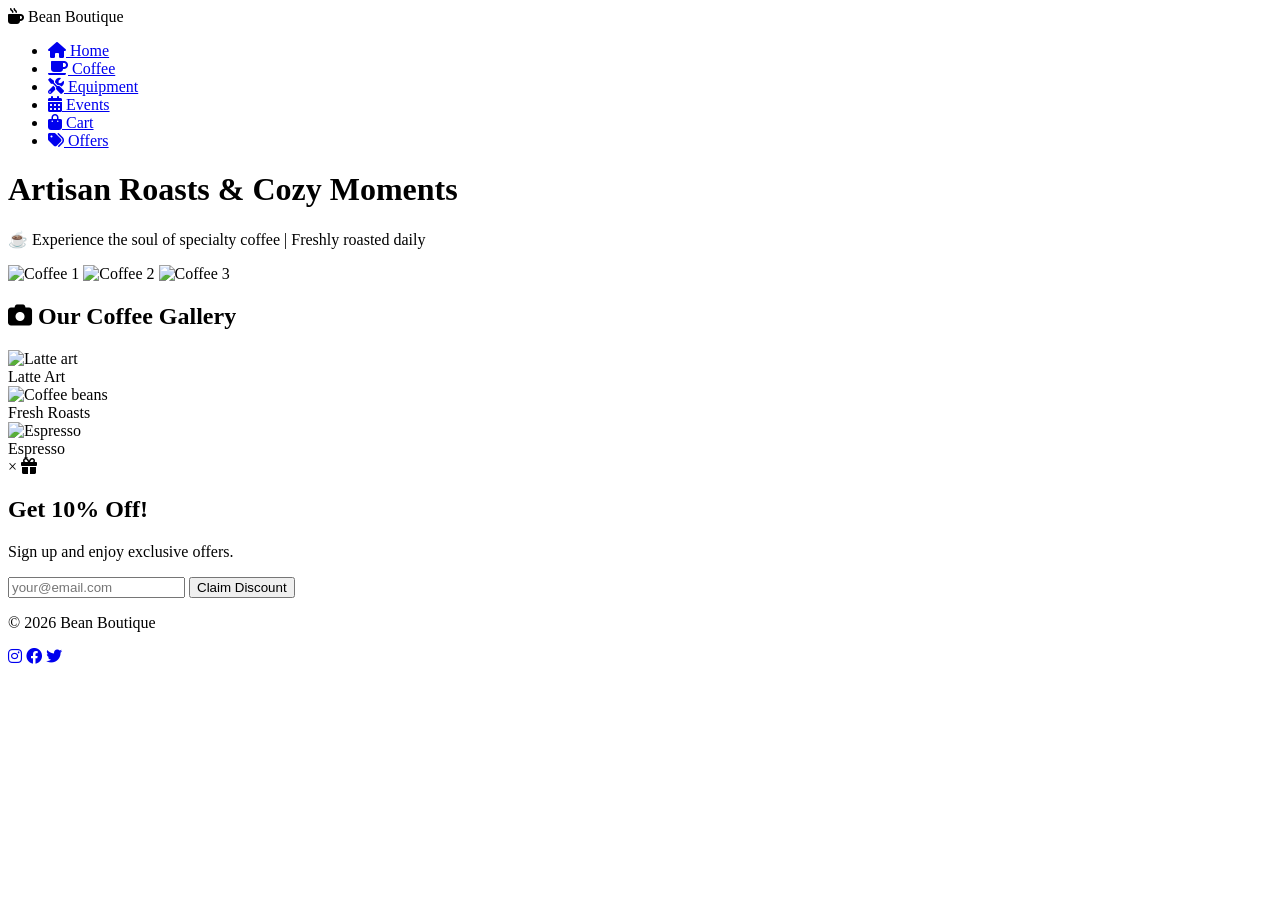
==== index.html @ 531c9731 "Add files via upload" ====
<!DOCTYPE html>
<html lang="en">
<head>
    <meta charset="UTF-8">
    <meta name="viewport" content="width=device-width, initial-scale=1.0">
    <title>Bean Boutique | Artisan Coffee & Equipment</title>
    <link rel="stylesheet" href="css/styles.css">

    <!-- Google Fonts -->
    <link href="https://fonts.googleapis.com/css2?family=Inter:wght@300;400;600;700&family=Playfair+Display:wght@400;700&display=swap" rel="stylesheet">

    <!-- Font Awesome -->
    <link rel="stylesheet" href="https://cdnjs.cloudflare.com/ajax/libs/font-awesome/6.0.0-beta3/css/all.min.css">
</head>
<body>

<nav>
    <div class="logo"><i class="fas fa-mug-hot"></i> Bean Boutique</div>
    <ul>
        <li><a href="index.html"><i class="fas fa-home"></i> Home</a></li>
        <li><a href="coffee.html"><i class="fas fa-coffee"></i> Coffee</a></li>
        <li><a href="equipment.html"><i class="fas fa-tools"></i> Equipment</a></li>
        <li><a href="events.html"><i class="fas fa-calendar-alt"></i> Events</a></li>
        <li><a href="cart.html"><i class="fas fa-shopping-bag"></i> Cart</a></li>
        <li><a href="offers.html"><i class="fas fa-tags"></i> Offers</a></li>
    </ul>
</nav>

<header>
    <h1>Artisan Roasts & Cozy Moments</h1>
    <p>☕ Experience the soul of specialty coffee | Freshly roasted daily</p>
</header>

<div class="slideshow-container">
    <img class="slide active" src="https://images.pexels.com/photos/30173053/pexels-photo-30173053.jpeg" alt="Coffee 1">
    <img class="slide" src="https://images.pexels.com/photos/30691575/pexels-photo-30691575.jpeg" alt="Coffee 2">
    <img class="slide" src="https://images.pexels.com/photos/28369597/pexels-photo-28369597.jpeg" alt="Coffee 3">
    <div class="slideshow-dots">
        <span class="dot active"></span>
        <span class="dot"></span>
        <span class="dot"></span>
    </div>
</div>

<section class="gallery-section">
    <h2><i class="fas fa-camera"></i> Our Coffee Gallery</h2>
    <div class="gallery-grid">

        <div class="gallery-item">
            <img src="https://images.pexels.com/photos/414630/pexels-photo-414630.jpeg?auto=compress&cs=tinysrgb&w=600" alt="Latte art">
            <div class="gallery-overlay"><span>Latte Art</span></div>
        </div>

        <div class="gallery-item">
            <img src="https://images.pexels.com/photos/22718754/pexels-photo-22718754.jpeg" alt="Coffee beans">
            <div class="gallery-overlay"><span>Fresh Roasts</span></div>
        </div>

        <div class="gallery-item">
            <img src="https://images.pexels.com/photos/4862099/pexels-photo-4862099.jpeg" alt="Espresso">
            <div class="gallery-overlay"><span>Espresso</span></div>
        </div>

    </div>
</section>

<div id="popup" class="modal">
    <div class="modal-content">
        <span class="close">&times;</span>
        <i class="fas fa-gift"></i>
        <h2>Get 10% Off!</h2>
        <p>Sign up and enjoy exclusive offers.</p>
        <input type="email" id="emailInput" placeholder="your@email.com">
        <button id="claimBtn">Claim Discount</button>
        <div id="notificationMsg" style="display: none;"></div>
    </div>
</div>

<footer>
    <p>© 2026 Bean Boutique</p>
    <div class="social-icons">
        <a href="#"><i class="fab fa-instagram"></i></a>
        <a href="#"><i class="fab fa-facebook"></i></a>
        <a href="#"><i class="fab fa-twitter"></i></a>
    </div>
</footer>

<script>
let slideIndex = 0;
let slides = document.getElementsByClassName("slide");
let dots = document.getElementsByClassName("dot");

function showSlides() {
    for (let i = 0; i < slides.length; i++) {
        slides[i].classList.remove("active");
    }
    
    for (let i = 0; i < dots.length; i++) {
        dots[i].classList.remove("active");
    }
    
    slideIndex++;
    if (slideIndex > slides.length) { slideIndex = 1; }
    
    slides[slideIndex - 1].classList.add("active");
    dots[slideIndex - 1].classList.add("active");
    
    setTimeout(showSlides, 3000);
}

showSlides();

let modal = document.getElementById("popup");
let closeBtn = document.getElementsByClassName("close")[0];
let claimBtn = document.getElementById("claimBtn");
let emailInput = document.getElementById("emailInput");
let notificationMsg = document.getElementById("notificationMsg");

window.onload = function() {
    modal.style.display = "flex";
}

closeBtn.onclick = function() {
    modal.style.display = "none";
}

window.onclick = function(event) {
    if (event.target == modal) {
        modal.style.display = "none";
    }
}

claimBtn.onclick = function() {
    let email = emailInput.value.trim();
    
    if (email === "") {
        showNotification("❌ Please enter your email address!", "#ff6b6b");
        return;
    }
    
    if (!email.includes("@") || !email.includes(".")) {
        showNotification("❌ Please enter a valid email address!", "#ff6b6b");
        return;
    }
    
    showNotification("✅ Discount code: BEAN10 sent to " + email + "! 🎉", "#4caf50");
    
    emailInput.value = "";
    
    setTimeout(function() {
        modal.style.display = "none";
    }, 3000);
}

function showNotification(message, bgColor) {
    notificationMsg.innerHTML = message;
    notificationMsg.style.display = "block";
    notificationMsg.style.padding = "12px";
    notificationMsg.style.marginTop = "15px";
    notificationMsg.style.borderRadius = "60px";
    notificationMsg.style.backgroundColor = bgColor;
    notificationMsg.style.color = "white";
    notificationMsg.style.fontSize = "0.85rem";
    notificationMsg.style.fontWeight = "500";
    
    setTimeout(function() {
        notificationMsg.style.display = "none";
    }, 3000);
}

emailInput.addEventListener("keypress", function(event) {
    if (event.key === "Enter") {
        claimBtn.click();
    }
});

</script>

</body>
</html>
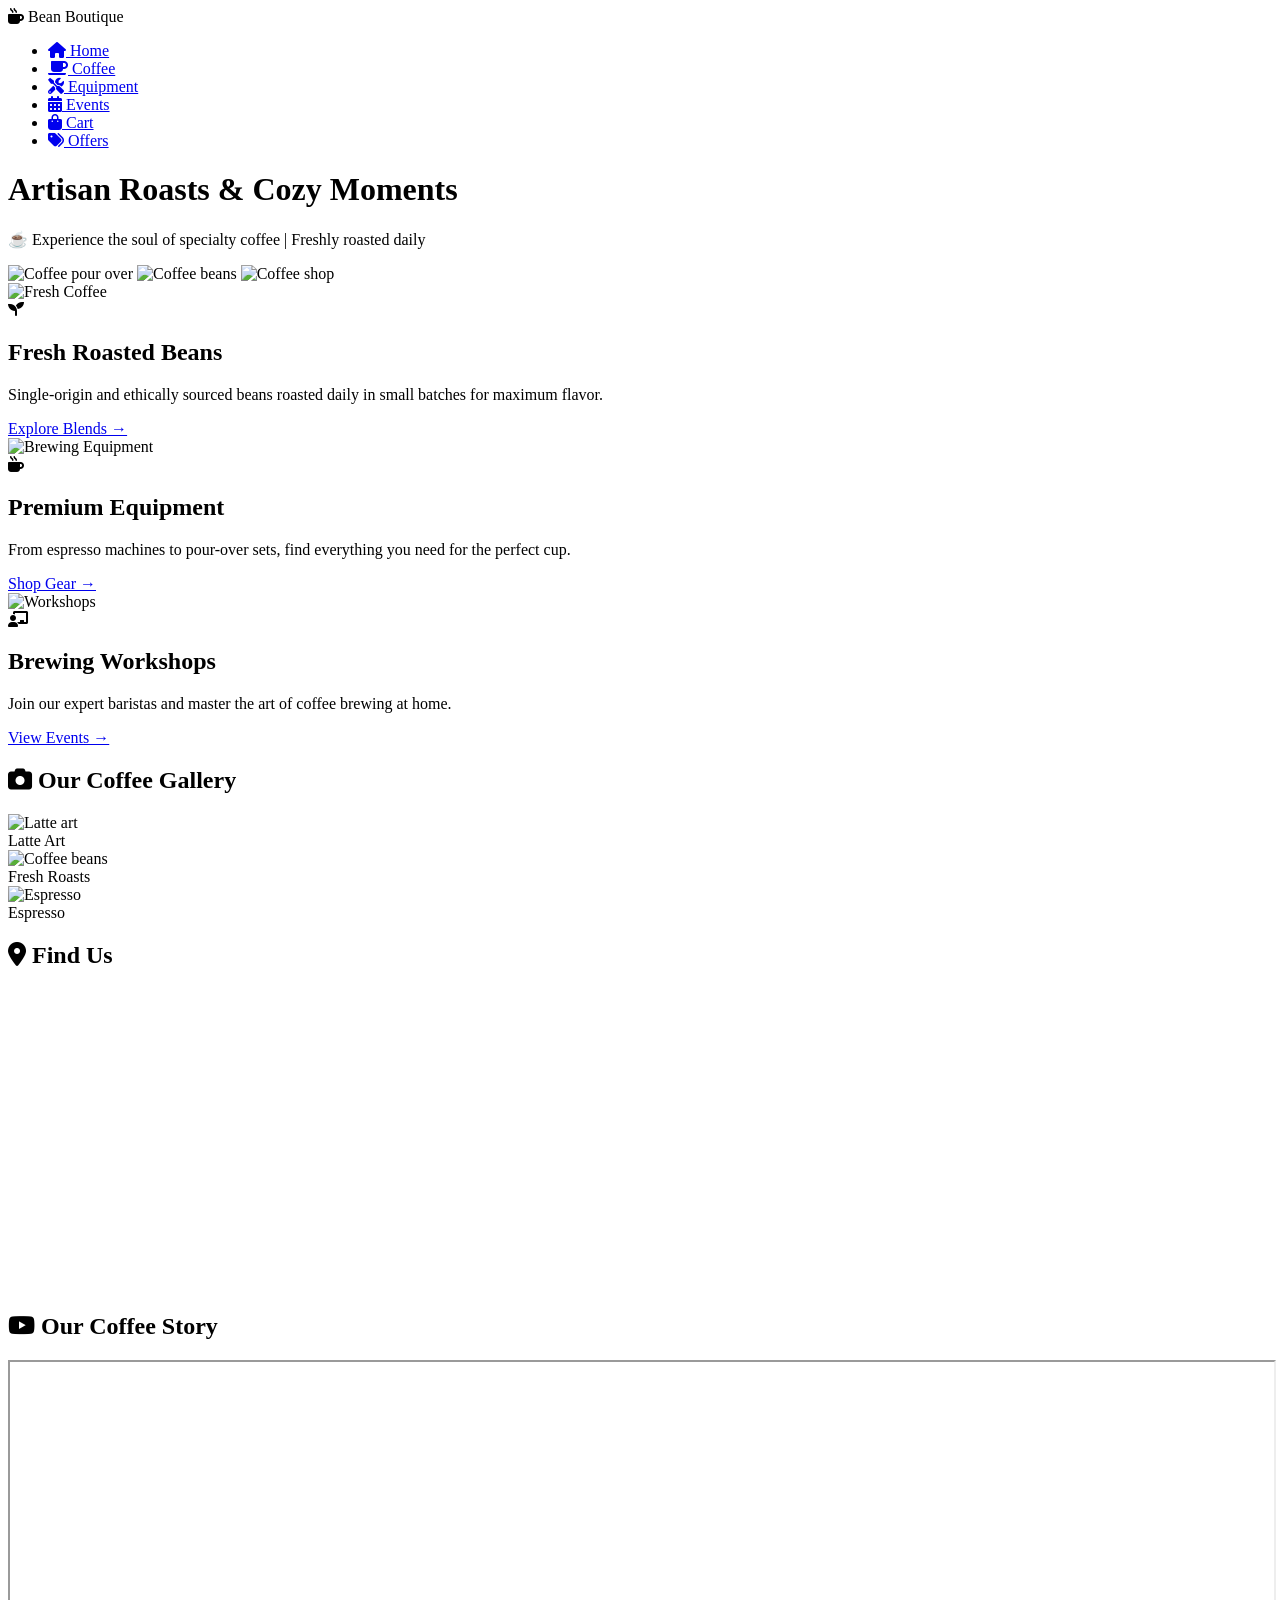
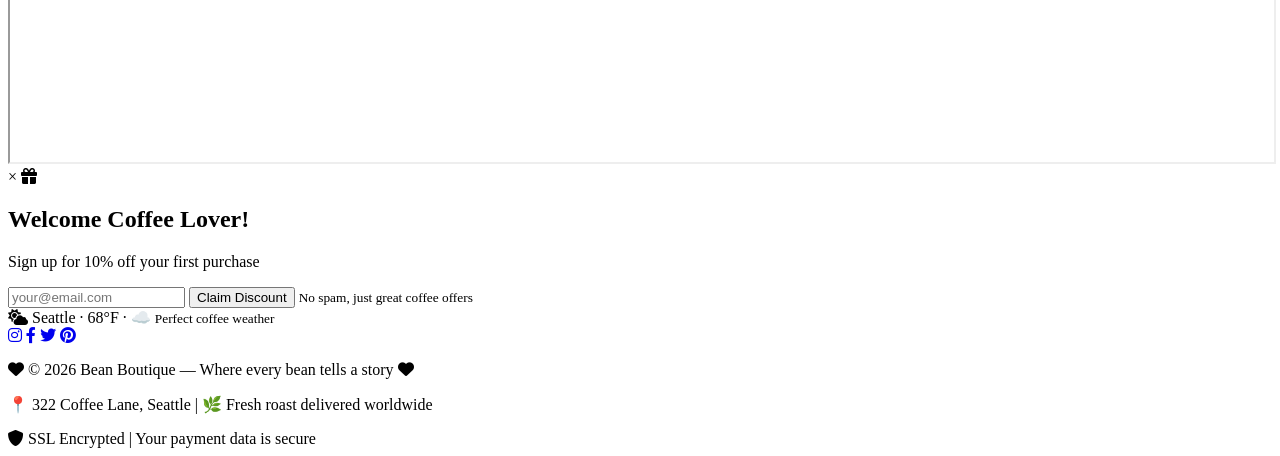
==== commit 75193dc4: "Add files via upload" ====
--- a/index.html
+++ b/index.html
@@ -6,10 +6,8 @@
     <title>Bean Boutique | Artisan Coffee & Equipment</title>
     <link rel="stylesheet" href="css/styles.css">
 
-    <!-- Google Fonts -->
     <link href="https://fonts.googleapis.com/css2?family=Inter:wght@300;400;600;700&family=Playfair+Display:wght@400;700&display=swap" rel="stylesheet">
 
-    <!-- Font Awesome -->
     <link rel="stylesheet" href="https://cdnjs.cloudflare.com/ajax/libs/font-awesome/6.0.0-beta3/css/all.min.css">
 </head>
 <body>
@@ -32,9 +30,9 @@
 </header>
 
 <div class="slideshow-container">
-    <img class="slide active" src="https://images.pexels.com/photos/30173053/pexels-photo-30173053.jpeg" alt="Coffee 1">
-    <img class="slide" src="https://images.pexels.com/photos/30691575/pexels-photo-30691575.jpeg" alt="Coffee 2">
-    <img class="slide" src="https://images.pexels.com/photos/28369597/pexels-photo-28369597.jpeg" alt="Coffee 3">
+    <img class="slide active" src="https://images.pexels.com/photos/30173053/pexels-photo-30173053.jpeg" alt="Coffee pour over">
+    <img class="slide" src="https://images.pexels.com/photos/30691575/pexels-photo-30691575.jpeg" alt="Coffee beans">
+    <img class="slide" src="https://images.pexels.com/photos/28369597/pexels-photo-28369597.jpeg" alt="Coffee shop">
     <div class="slideshow-dots">
         <span class="dot active"></span>
         <span class="dot"></span>
@@ -42,25 +40,79 @@
     </div>
 </div>
 
+<section class="features">
+    <div class="box">
+        <div class="box-image">
+            <img src="https://images.pexels.com/photos/414630/pexels-photo-414630.jpeg?auto=compress&cs=tinysrgb&w=600" alt="Fresh Coffee">
+        </div>
+        <i class="fas fa-seedling"></i>
+        <h2>Fresh Roasted Beans</h2>
+        <p>Single-origin and ethically sourced beans roasted daily in small batches for maximum flavor.</p>
+        <a href="coffee.html" class="btn-learn">Explore Blends →</a>
+    </div>
+    <div class="box">
+        <div class="box-image">
+            <img src="https://images.pexels.com/photos/302899/pexels-photo-302899.jpeg?auto=compress&cs=tinysrgb&w=600" alt="Brewing Equipment">
+        </div>
+        <i class="fas fa-mug-hot"></i>
+        <h2>Premium Equipment</h2>
+        <p>From espresso machines to pour-over sets, find everything you need for the perfect cup.</p>
+        <a href="equipment.html" class="btn-learn">Shop Gear →</a>
+    </div>
+    <div class="box">
+        <div class="box-image">
+            <img src="https://images.pexels.com/photos/3357705/pexels-photo-3357705.jpeg?auto=compress&cs=tinysrgb&w=600" alt="Workshops">
+        </div>
+        <i class="fas fa-chalkboard-user"></i>
+        <h2>Brewing Workshops</h2>
+        <p>Join our expert baristas and master the art of coffee brewing at home.</p>
+        <a href="events.html" class="btn-learn">View Events →</a>
+    </div>
+</section>
+
 <section class="gallery-section">
     <h2><i class="fas fa-camera"></i> Our Coffee Gallery</h2>
     <div class="gallery-grid">
-
         <div class="gallery-item">
             <img src="https://images.pexels.com/photos/414630/pexels-photo-414630.jpeg?auto=compress&cs=tinysrgb&w=600" alt="Latte art">
             <div class="gallery-overlay"><span>Latte Art</span></div>
         </div>
-
         <div class="gallery-item">
             <img src="https://images.pexels.com/photos/22718754/pexels-photo-22718754.jpeg" alt="Coffee beans">
             <div class="gallery-overlay"><span>Fresh Roasts</span></div>
         </div>
-
         <div class="gallery-item">
             <img src="https://images.pexels.com/photos/4862099/pexels-photo-4862099.jpeg" alt="Espresso">
             <div class="gallery-overlay"><span>Espresso</span></div>
         </div>
-
+    </div>
+</section>
+
+<section class="map-section">
+    <h2><i class="fas fa-map-marker-alt"></i> Find Us</h2>
+    <div class="map-container">
+        <iframe 
+    src="https://www.google.com/maps/embed?pb=!1m18!1m12!1m3!1d2689.129233236005!2d-122.332848!3d47.608891!2m3!1f0!2f0!3f0!3m2!1i1024!2i768!4f13.1!3m3!1m2!1s0x54906ab2c2a6b8b1%3A0x8b7b8b8b8b8b8b8b!2sSeattle%2C%20WA!5e0!3m2!1sen!2sus!4v1700000000000!5m2!1sen!2sus" 
+    height="300" 
+    style="border:0; width: 100%;" 
+    allowfullscreen="" 
+    loading="lazy"
+    title="Bean Boutique Location Map">
+</iframe>
+    </div>
+</section>
+
+<section class="video-section">
+    <h2><i class="fab fa-youtube"></i> Our Coffee Story</h2>
+    <div class="video-container">
+       <iframe 
+    height="400" 
+    src="https://www.youtube.com/embed/0jIeCAOkgcQ" 
+    style="width: 100%;" 
+    title="Bean Marketing Video" 
+    allow="accelerometer; autoplay; clipboard-write; encrypted-media; gyroscope; picture-in-picture" 
+    allowfullscreen>
+</iframe>
     </div>
 </section>
 
@@ -68,22 +120,35 @@
     <div class="modal-content">
         <span class="close">&times;</span>
         <i class="fas fa-gift"></i>
-        <h2>Get 10% Off!</h2>
-        <p>Sign up and enjoy exclusive offers.</p>
+        <h2>Welcome Coffee Lover!</h2>
+        <p>Sign up for 10% off your first purchase</p>
         <input type="email" id="emailInput" placeholder="your@email.com">
         <button id="claimBtn">Claim Discount</button>
-        <div id="notificationMsg" style="display: none;"></div>
+        <small>No spam, just great coffee offers</small>
     </div>
 </div>
 
 <footer>
-    <p>© 2026 Bean Boutique</p>
-    <div class="social-icons">
-        <a href="#"><i class="fab fa-instagram"></i></a>
-        <a href="#"><i class="fab fa-facebook"></i></a>
-        <a href="#"><i class="fab fa-twitter"></i></a>
-    </div>
+    <div class="footer-content">
+        <div class="weather-mini">
+            <i class="fas fa-cloud-sun"></i> 
+            <span>Seattle · 68°F · ☁️</span>
+            <small>Perfect coffee weather</small>
+        </div>
+        <div class="social-icons">
+            <a href="#"><i class="fab fa-instagram"></i></a>
+            <a href="#"><i class="fab fa-facebook-f"></i></a>
+            <a href="#"><i class="fab fa-twitter"></i></a>
+            <a href="#"><i class="fab fa-pinterest"></i></a>
+        </div>
+    </div>
+    <p><i class="fas fa-heart"></i> © 2026 Bean Boutique — Where every bean tells a story <i class="fas fa-heart"></i></p>
+    <p>📍 322 Coffee Lane, Seattle | 🌿 Fresh roast delivered worldwide</p>
+   <div class="security-badge">
+    <i class="fas fa-shield-alt"></i> SSL Encrypted | Your payment data is secure
+</div>
 </footer>
+
 
 <script>
 let slideIndex = 0;
@@ -105,19 +170,23 @@
     slides[slideIndex - 1].classList.add("active");
     dots[slideIndex - 1].classList.add("active");
     
-    setTimeout(showSlides, 3000);
+    setTimeout(showSlides, 4000);
 }
 
 showSlides();
 
+// ===== MODAL - FIRST TIME VISITORS ONLY =====
 let modal = document.getElementById("popup");
 let closeBtn = document.getElementsByClassName("close")[0];
 let claimBtn = document.getElementById("claimBtn");
 let emailInput = document.getElementById("emailInput");
 let notificationMsg = document.getElementById("notificationMsg");
 
+// Check if user has visited before using localStorage
 window.onload = function() {
-    modal.style.display = "flex";
+    if (!localStorage.getItem('beanBoutiqueVisited')) {
+        modal.style.display = "flex";
+    }
 }
 
 closeBtn.onclick = function() {
@@ -142,6 +211,9 @@
         showNotification("❌ Please enter a valid email address!", "#ff6b6b");
         return;
     }
+    
+    localStorage.setItem('beanBoutiqueVisited', 'true');
+    localStorage.setItem('beanBoutiqueEmail', email);
     
     showNotification("✅ Discount code: BEAN10 sent to " + email + "! 🎉", "#4caf50");
     
@@ -173,7 +245,6 @@
         claimBtn.click();
     }
 });
-
 </script>
 
 </body>
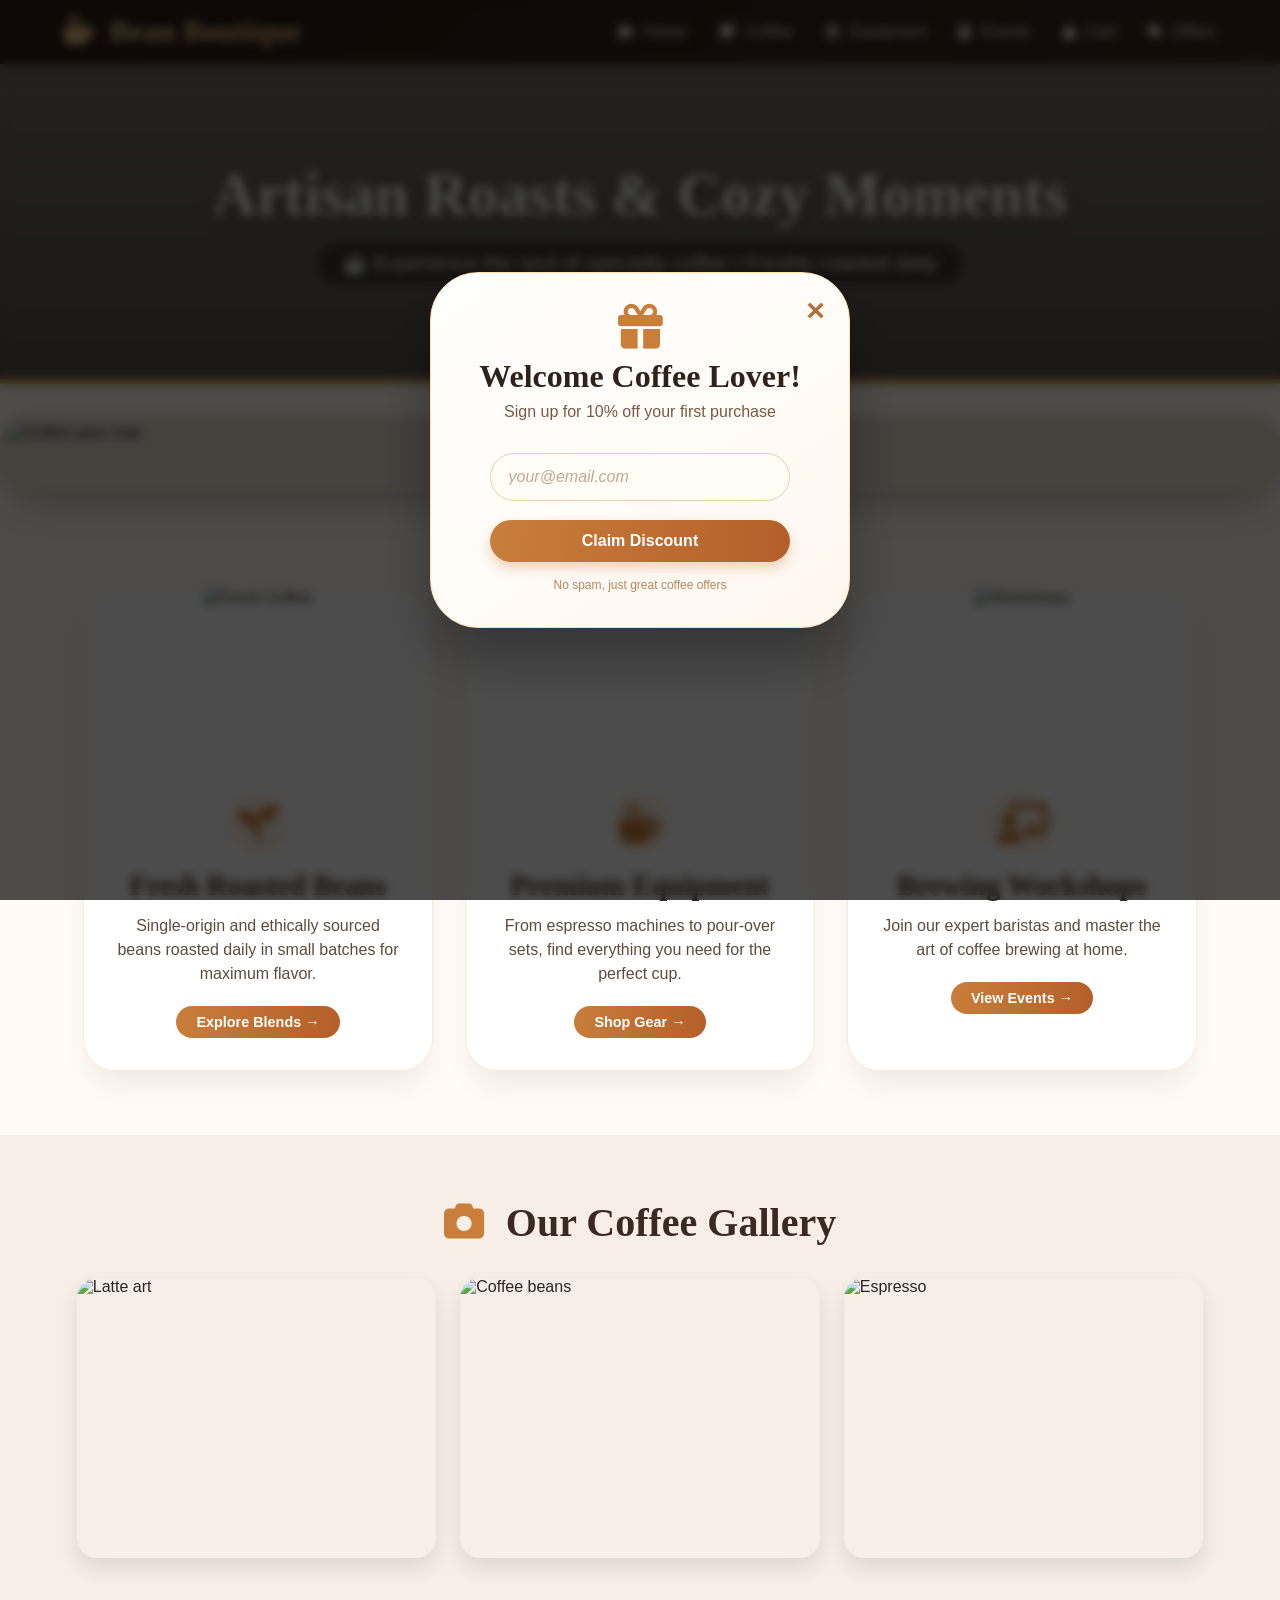
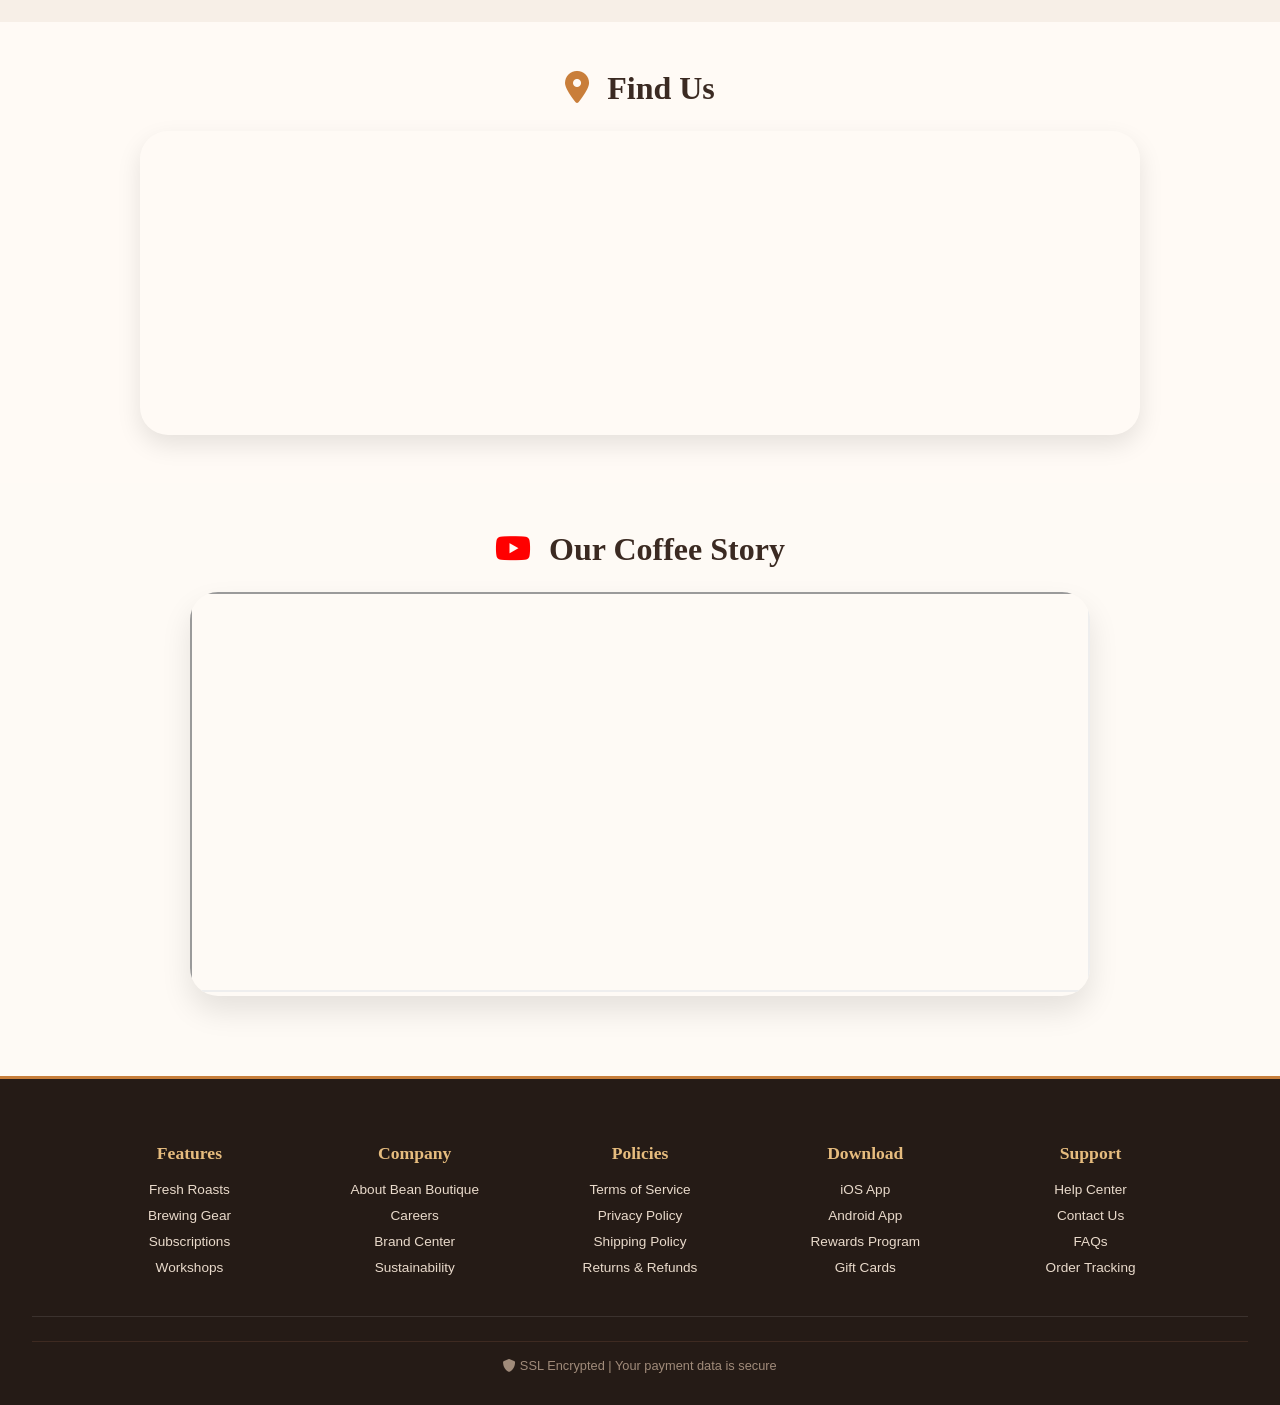
==== commit 52103dd2: "Add files via upload" ====
--- a/index.html
+++ b/index.html
@@ -11,7 +11,7 @@
     <link rel="stylesheet" href="https://cdnjs.cloudflare.com/ajax/libs/font-awesome/6.0.0-beta3/css/all.min.css">
 </head>
 <body>
-
+<!-- Navigation Bar -->
 <nav>
     <div class="logo"><i class="fas fa-mug-hot"></i> Bean Boutique</div>
     <ul>
@@ -23,12 +23,13 @@
         <li><a href="offers.html"><i class="fas fa-tags"></i> Offers</a></li>
     </ul>
 </nav>
-
+<!-- Hero Header -->
 <header>
     <h1>Artisan Roasts & Cozy Moments</h1>
     <p>☕ Experience the soul of specialty coffee | Freshly roasted daily</p>
 </header>
 
+<!-- Plugin 1: Image Slideshow Carousel -->
 <div class="slideshow-container">
     <img class="slide active" src="https://images.pexels.com/photos/30173053/pexels-photo-30173053.jpeg" alt="Coffee pour over">
     <img class="slide" src="https://images.pexels.com/photos/30691575/pexels-photo-30691575.jpeg" alt="Coffee beans">
@@ -40,6 +41,7 @@
     </div>
 </div>
 
+<!-- Features Section -->
 <section class="features">
     <div class="box">
         <div class="box-image">
@@ -70,6 +72,7 @@
     </div>
 </section>
 
+<!-- Gallery Section -->
 <section class="gallery-section">
     <h2><i class="fas fa-camera"></i> Our Coffee Gallery</h2>
     <div class="gallery-grid">
@@ -88,34 +91,37 @@
     </div>
 </section>
 
+<!-- Map Section -->
 <section class="map-section">
     <h2><i class="fas fa-map-marker-alt"></i> Find Us</h2>
     <div class="map-container">
         <iframe 
-    src="https://www.google.com/maps/embed?pb=!1m18!1m12!1m3!1d2689.129233236005!2d-122.332848!3d47.608891!2m3!1f0!2f0!3f0!3m2!1i1024!2i768!4f13.1!3m3!1m2!1s0x54906ab2c2a6b8b1%3A0x8b7b8b8b8b8b8b8b!2sSeattle%2C%20WA!5e0!3m2!1sen!2sus!4v1700000000000!5m2!1sen!2sus" 
-    height="300" 
-    style="border:0; width: 100%;" 
-    allowfullscreen="" 
-    loading="lazy"
-    title="Bean Boutique Location Map">
-</iframe>
-    </div>
-</section>
-
+            src="https://www.google.com/maps/embed?pb=!1m18!1m12!1m3!1d2689.129233236005!2d-122.332848!3d47.608891!2m3!1f0!2f0!3f0!3m2!1i1024!2i768!4f13.1!3m3!1m2!1s0x54906ab2c2a6b8b1%3A0x8b7b8b8b8b8b8b8b!2sSeattle%2C%20WA!5e0!3m2!1sen!2sus!4v1700000000000!5m2!1sen!2sus" 
+            height="300" 
+            allowfullscreen="" 
+            loading="lazy"
+            title="Bean Boutique Location Map"
+            class="map-iframe">
+        </iframe>
+    </div>
+</section>
+
+<!-- Video Section -->
 <section class="video-section">
     <h2><i class="fab fa-youtube"></i> Our Coffee Story</h2>
     <div class="video-container">
-       <iframe 
-    height="400" 
-    src="https://www.youtube.com/embed/0jIeCAOkgcQ" 
-    style="width: 100%;" 
-    title="Bean Marketing Video" 
-    allow="accelerometer; autoplay; clipboard-write; encrypted-media; gyroscope; picture-in-picture" 
-    allowfullscreen>
-</iframe>
-    </div>
-</section>
-
+        <iframe 
+            height="400" 
+            src="https://www.youtube.com/embed/0jIeCAOkgcQ" 
+            title="Bean Marketing Video" 
+            allow="accelerometer; autoplay; clipboard-write; encrypted-media; gyroscope; picture-in-picture" 
+            allowfullscreen
+            class="video-iframe">
+        </iframe>
+    </div>
+</section>
+
+<!-- Email Signup Popup Modal -->
 <div id="popup" class="modal">
     <div class="modal-content">
         <span class="close">&times;</span>
@@ -127,30 +133,65 @@
         <small>No spam, just great coffee offers</small>
     </div>
 </div>
-
+<!-- Notification Message (hidden by default) -->
+<div id="notificationMsg"></div>
+
+<!-- Footer -->
 <footer>
-    <div class="footer-content">
-        <div class="weather-mini">
-            <i class="fas fa-cloud-sun"></i> 
-            <span>Seattle · 68°F · ☁️</span>
-            <small>Perfect coffee weather</small>
-        </div>
-        <div class="social-icons">
-            <a href="#"><i class="fab fa-instagram"></i></a>
-            <a href="#"><i class="fab fa-facebook-f"></i></a>
-            <a href="#"><i class="fab fa-twitter"></i></a>
-            <a href="#"><i class="fab fa-pinterest"></i></a>
-        </div>
-    </div>
-    <p><i class="fas fa-heart"></i> © 2026 Bean Boutique — Where every bean tells a story <i class="fas fa-heart"></i></p>
-    <p>📍 322 Coffee Lane, Seattle | 🌿 Fresh roast delivered worldwide</p>
-   <div class="security-badge">
-    <i class="fas fa-shield-alt"></i> SSL Encrypted | Your payment data is secure
-</div>
+    <div class="footer-columns">
+        <div class="footer-col">
+            <h3>Features</h3>
+            <ul>
+                <li><a href="coffee.html">Fresh Roasts</a></li>
+                <li><a href="equipment.html">Brewing Gear</a></li>
+                <li><a href="offers.html">Subscriptions</a></li>
+                <li><a href="events.html">Workshops</a></li>
+            </ul>
+        </div>
+        <div class="footer-col">
+            <h3>Company</h3>
+            <ul>
+                <li><a href="#">About Bean Boutique</a></li>
+                <li><a href="#">Careers</a></li>
+                <li><a href="#">Brand Center</a></li>
+                <li><a href="#">Sustainability</a></li>
+            </ul>
+        </div>
+        <div class="footer-col">
+            <h3>Policies</h3>
+            <ul>
+                <li><a href="#">Terms of Service</a></li>
+                <li><a href="#">Privacy Policy</a></li>
+                <li><a href="#">Shipping Policy</a></li>
+                <li><a href="#">Returns & Refunds</a></li>
+            </ul>
+        </div>
+        <div class="footer-col">
+            <h3>Download</h3>
+            <ul>
+                <li><a href="#">iOS App</a></li>
+                <li><a href="#">Android App</a></li>
+                <li><a href="#">Rewards Program</a></li>
+                <li><a href="#">Gift Cards</a></li>
+            </ul>
+        </div>
+        <div class="footer-col">
+            <h3>Support</h3>
+            <ul>
+                <li><a href="#">Help Center</a></li>
+                <li><a href="#">Contact Us</a></li>
+                <li><a href="#">FAQs</a></li>
+                <li><a href="#">Order Tracking</a></li>
+            </ul>
+        </div>
+    </div>
+    <div class="security-badge">
+        <i class="fas fa-shield-alt"></i> SSL Encrypted | Your payment data is secure
+    </div>
 </footer>
 
-
 <script>
+    // Slideshow functionality - auto-rotating carousel
 let slideIndex = 0;
 let slides = document.getElementsByClassName("slide");
 let dots = document.getElementsByClassName("dot");
@@ -174,15 +215,13 @@
 }
 
 showSlides();
-
-// ===== MODAL - FIRST TIME VISITORS ONLY =====
+// Popup modal for email signup
 let modal = document.getElementById("popup");
 let closeBtn = document.getElementsByClassName("close")[0];
 let claimBtn = document.getElementById("claimBtn");
 let emailInput = document.getElementById("emailInput");
 let notificationMsg = document.getElementById("notificationMsg");
 
-// Check if user has visited before using localStorage
 window.onload = function() {
     if (!localStorage.getItem('beanBoutiqueVisited')) {
         modal.style.display = "flex";
@@ -199,6 +238,7 @@
     }
 }
 
+// Handle discount claim button
 claimBtn.onclick = function() {
     let email = emailInput.value.trim();
     
@@ -224,6 +264,7 @@
     }, 3000);
 }
 
+// Show temporary notification message
 function showNotification(message, bgColor) {
     notificationMsg.innerHTML = message;
     notificationMsg.style.display = "block";
@@ -240,6 +281,7 @@
     }, 3000);
 }
 
+// Enter key support for email input
 emailInput.addEventListener("keypress", function(event) {
     if (event.key === "Enter") {
         claimBtn.click();
--- a/css/styles.css
+++ b/css/styles.css
@@ -0,0 +1,1488 @@
+/* Reset & Base Styles */
+* {
+    margin: 0;
+    padding: 0;
+    box-sizing: border-box;
+}
+
+body {
+    font-family: 'Inter', sans-serif;
+    background-color: #fefaf5;
+    color: #2c2420;
+    scroll-behavior: smooth;
+}
+
+/* Navigation Bar */
+nav {
+    display: flex;
+    justify-content: space-between;
+    align-items: center;
+    background: linear-gradient(135deg, #2c1a12 0%, #3e2a21 100%);
+    padding: 0.9rem 5%;
+    box-shadow: 0 8px 20px rgba(0,0,0,0.1);
+    position: sticky;
+    top: 0;
+    z-index: 100;
+}
+
+.logo {
+    font-family: 'Playfair Display', serif;
+    font-size: 1.9rem;
+    font-weight: 800;
+    background: linear-gradient(135deg, #f9e0a8, #e6bc7e);
+    -webkit-background-clip: text;
+    background-clip: text;
+    color: transparent;
+}
+
+.logo i {
+    color: #e6bc7e;
+    margin-right: 8px;
+    background: none;
+    -webkit-background-clip: unset;
+    background-clip: unset;
+    color: #e6bc7e;
+}
+
+nav ul {
+    display: flex;
+    gap: 2rem;
+    list-style: none;
+}
+
+nav ul li a {
+    color: #f8f0e3;
+    text-decoration: none;
+    font-weight: 500;
+    font-size: 1rem;
+    transition: all 0.3s ease;
+    position: relative;
+    padding: 0.5rem 0;
+}
+
+nav ul li a i {
+    margin-right: 6px;
+    font-size: 0.9rem;
+}
+
+/* Animated underline on hover */
+nav ul li a::after {
+    content: '';
+    position: absolute;
+    bottom: 0;
+    left: 0;
+    width: 0;
+    height: 2px;
+    background: #e6bc7e;
+    transition: width 0.3s;
+}
+
+nav ul li a:hover::after {
+    width: 100%;
+}
+
+nav ul li a:hover {
+    color: #ffdd9e;
+    transform: translateY(-2px);
+}
+
+/* Header & Hero Sections */
+header {
+    background: linear-gradient(rgba(30, 18, 12, 0.6), rgba(20, 12, 8, 0.7)), url('https://images.pexels.com/photos/1695052/pexels-photo-1695052.jpeg?auto=compress&cs=tinysrgb&w=1600');
+    background-size: cover;
+    background-position: center 35%;
+    text-align: center;
+    padding: 6rem 2rem;
+    color: white;
+    border-bottom: 5px solid #d9a13b;
+}
+
+header h1 {
+    font-family: 'Playfair Display', serif;
+    font-size: 3.8rem;
+    font-weight: 800;
+    text-shadow: 0 4px 12px rgba(0,0,0,0.4);
+    margin-bottom: 0.8rem;
+    animation: fadeInUp 1s ease;
+}
+
+header p {
+    font-size: 1.3rem;
+    font-weight: 300;
+    background: rgba(0,0,0,0.4);
+    display: inline-block;
+    padding: 0.5rem 1.5rem;
+    border-radius: 60px;
+    backdrop-filter: blur(6px);
+}
+
+/* Fade in animation */
+@keyframes fadeInUp {
+    from {
+        opacity: 0;
+        transform: translateY(30px);
+    }
+    to {
+        opacity: 1;
+        transform: translateY(0);
+    }
+}
+
+/* Notification message - hidden by default, shown via JS */
+#notificationMsg {
+    display: none;
+}
+
+/* Slideshow Carousel */
+.slideshow-container {
+    width: 100%;
+    margin: 2rem auto;
+    border-radius: 28px;
+    overflow: hidden;
+    box-shadow: 0 20px 35px -12px rgba(0,0,0,0.25);
+    background: #e7d9cd;
+    padding: 8px;
+    position: relative;
+}
+
+.slide {
+    width: 100%;
+    height: auto;
+    display: none;
+}
+
+.slide.active {
+    display: block;
+    animation: fadeAnim 1.2s;
+}
+
+@keyframes fadeAnim {
+    0% { opacity: 0.4; }
+    100% { opacity: 1; }
+}
+
+.slideshow-dots {
+    text-align: center;
+    padding: 12px 0;
+    background: #e7d9cd;
+}
+
+.dot {
+    cursor: pointer;
+    height: 12px;
+    width: 12px;
+    margin: 0 5px;
+    background-color: #c4a27a;
+    border-radius: 50%;
+    display: inline-block;
+    transition: background-color 0.3s ease;
+}
+
+.dot:hover, .dot.active {
+    background-color: #c97e3a;
+    transform: scale(1.2);
+}
+
+/* Features Section (Homepage) */
+.features {
+    display: flex;
+    flex-wrap: wrap;
+    justify-content: center;
+    gap: 2rem;
+    padding: 4rem 6%;
+    background: #fffaf5;
+}
+
+.box {
+    background: white;
+    padding: 0 1.8rem 2rem 1.8rem;
+    width: 350px;
+    text-align: center;
+    border-radius: 32px;
+    box-shadow: 0 20px 30px -10px rgba(0, 0, 0, 0.08);
+    transition: all 0.35s cubic-bezier(0.2, 0.9, 0.4, 1.1);
+    border: 1px solid rgba(217, 161, 59, 0.2);
+    overflow: hidden;
+}
+
+.box:hover {
+    transform: translateY(-12px);
+    box-shadow: 0 28px 38px -14px rgba(90, 45, 20, 0.2);
+    border-color: #e6bc7e;
+}
+
+.box-image {
+    width: calc(100% + 3.6rem);
+    margin: 0 -1.8rem 1.5rem -1.8rem;
+    height: 200px;
+    overflow: hidden;
+}
+
+.box-image img {
+    width: 100%;
+    height: 100%;
+    object-fit: cover;
+    transition: transform 0.5s ease;
+}
+
+.box:hover .box-image img {
+    transform: scale(1.05);
+}
+
+.box i {
+    font-size: 2.5rem;
+    color: #c97e3a;
+    margin-bottom: 1rem;
+    background: #fff0e3;
+    padding: 0.6rem;
+    border-radius: 60px;
+    transition: 0.2s;
+    display: inline-block;
+    margin-top: -1.2rem;
+}
+
+.box:hover i {
+    background: #e6bc7e20;
+    color: #a5551e;
+    transform: scale(1.05);
+}
+
+.box h2 {
+    font-family: 'Playfair Display', serif;
+    font-size: 1.8rem;
+    margin-bottom: 0.8rem;
+    color: #3b2a22;
+}
+
+.box p {
+    color: #5e4b3c;
+    line-height: 1.5;
+    margin-bottom: 1.2rem;
+}
+
+.btn-learn {
+    display: inline-block;
+    padding: 8px 20px;
+    background: linear-gradient(95deg, #c97e3a, #b45f2a);
+    color: white;
+    text-decoration: none;
+    border-radius: 60px;
+    font-weight: 600;
+    font-size: 0.9rem;
+    transition: all 0.3s;
+}
+
+.btn-learn:hover {
+    transform: translateX(5px);
+    background: linear-gradient(95deg, #b45f2a, #9b4c1c);
+}
+
+/* Gallery Section */
+.gallery-section {
+    padding: 4rem 6%;
+    background: #f7efe7;
+}
+
+.gallery-section h2 {
+    font-family: 'Playfair Display', serif;
+    text-align: center;
+    font-size: 2.5rem;
+    color: #3b2a22;
+    margin-bottom: 2rem;
+}
+
+.gallery-section h2 i {
+    color: #c97e3a;
+    margin-right: 12px;
+}
+
+.gallery-grid {
+    display: grid;
+    grid-template-columns: repeat(auto-fit, minmax(300px, 1fr));
+    gap: 1.5rem;
+    max-width: 1400px;
+    margin: 0 auto;
+}
+
+.gallery-item {
+    position: relative;
+    border-radius: 20px;
+    overflow: hidden;
+    cursor: pointer;
+    box-shadow: 0 10px 20px rgba(0,0,0,0.1);
+    transition: transform 0.3s;
+}
+
+.gallery-item:hover {
+    transform: translateY(-8px);
+}
+
+.gallery-item img {
+    width: 100%;
+    height: 280px;
+    object-fit: cover;
+    display: block;
+    transition: transform 0.5s;
+}
+
+.gallery-item:hover img {
+    transform: scale(1.08);
+}
+
+.gallery-overlay {
+    position: absolute;
+    bottom: 0;
+    left: 0;
+    right: 0;
+    background: linear-gradient(to top, rgba(0,0,0,0.8), transparent);
+    color: white;
+    padding: 1rem;
+    transform: translateY(100%);
+    transition: transform 0.3s;
+}
+
+.gallery-item:hover .gallery-overlay {
+    transform: translateY(0);
+}
+
+.gallery-overlay span {
+    display: block;
+    font-weight: 600;
+    font-size: 1.1rem;
+}
+
+/* Modal Popup */
+.modal {
+    display: none;
+    position: fixed;
+    z-index: 1000;
+    left: 0;
+    top: 0;
+    width: 100%;
+    height: 100%;
+    background-color: rgba(0, 0, 0, 0.7);
+    backdrop-filter: blur(5px);
+    align-items: center;
+    justify-content: center;
+}
+
+.modal-content {
+    background: linear-gradient(145deg, #ffffff, #fff7ef);
+    margin: auto;
+    padding: 2rem 2rem 2.2rem;
+    width: 90%;
+    max-width: 420px;
+    border-radius: 48px;
+    text-align: center;
+    box-shadow: 0 35px 55px rgba(0, 0, 0, 0.3);
+    position: relative;
+    animation: modalPop 0.4s ease-out;
+    border: 1px solid #ffdeae;
+}
+
+@keyframes modalPop {
+    from {
+        transform: scale(0.9);
+        opacity: 0;
+    }
+    to {
+        transform: scale(1);
+        opacity: 1;
+    }
+}
+
+.close {
+    position: absolute;
+    right: 1.5rem;
+    top: 1.2rem;
+    font-size: 2rem;
+    font-weight: bold;
+    cursor: pointer;
+    color: #b46f3a;
+    transition: 0.2s;
+}
+
+.close:hover {
+    color: #d34200;
+    transform: rotate(90deg);
+}
+
+.modal-content i.fa-gift {
+    font-size: 2.8rem;
+    color: #c97e3a;
+    margin-bottom: 0.5rem;
+}
+
+.modal-content h2 {
+    font-family: 'Playfair Display', serif;
+    font-size: 2rem;
+    color: #2f221b;
+    margin-bottom: 0.5rem;
+}
+
+.modal-content p {
+    font-size: 1rem;
+    margin: 0.5rem 0 1.5rem;
+    color: #7a5a44;
+}
+
+.modal-content input {
+    width: 85%;
+    padding: 14px 18px;
+    margin: 0.5rem 0 1.2rem;
+    border: 1.5px solid #e9cfb0;
+    border-radius: 60px;
+    font-size: 1rem;
+    background: #fffbf5;
+    transition: 0.2s;
+    outline: none;
+    font-family: 'Inter', sans-serif;
+}
+
+.modal-content input:focus {
+    border-color: #c97e3a;
+    box-shadow: 0 0 0 3px rgba(201, 126, 58, 0.2);
+}
+
+.modal-content button {
+    background: linear-gradient(95deg, #c97e3a, #b45f2a);
+    border: none;
+    padding: 12px 28px;
+    font-weight: 700;
+    font-size: 1rem;
+    border-radius: 60px;
+    color: white;
+    cursor: pointer;
+    transition: all 0.2s;
+    width: 85%;
+    font-family: 'Inter', sans-serif;
+    box-shadow: 0 6px 12px rgba(185, 95, 30, 0.25);
+}
+
+.modal-content button:hover {
+    background: linear-gradient(95deg, #b45f2a, #9b4c1c);
+    transform: scale(0.97);
+}
+
+.modal-content small {
+    display: block;
+    margin-top: 1rem;
+    color: #b8865b;
+    font-size: 0.75rem;
+}
+
+/* Footer */
+footer {
+    background: #251b16;
+    color: #e9dacb;
+    text-align: center;
+    padding: 2rem;
+    margin-top: 2rem;
+    border-top: 3px solid #c77e3a;
+}
+
+/* Responsive Design - Tablet */
+@media (max-width: 850px) {
+    nav {
+        flex-direction: column;
+        gap: 0.8rem;
+    }
+    nav ul {
+        gap: 1.2rem;
+        flex-wrap: wrap;
+        justify-content: center;
+    }
+    header h1 {
+        font-size: 2.5rem;
+    }
+    .slideshow {
+        height: 300px;
+    }
+    .features {
+        padding: 2rem 5%;
+    }
+    .gallery-grid {
+        grid-template-columns: repeat(auto-fit, minmax(250px, 1fr));
+    }
+}
+
+/* Responsive Design - Mobile */
+@media (max-width: 650px) {
+    .slideshow {
+        height: 220px;
+    }
+    .box {
+        width: 90%;
+    }
+    .modal-content {
+        width: 92%;
+        padding: 1.5rem;
+    }
+    header {
+        padding: 3rem 1rem;
+    }
+    header h1 {
+        font-size: 1.8rem;
+    }
+    .gallery-section h2 {
+        font-size: 1.8rem;
+    }
+}
+
+::placeholder {
+    color: #c1aa91;
+    font-style: italic;
+}
+
+/* Page-specific headers */
+.small-header {
+    background: linear-gradient(rgba(30, 18, 12, 0.7), rgba(20, 12, 8, 0.8)), url('https://images.pexels.com/photos/1695052/pexels-photo-1695052.jpeg?auto=compress&cs=tinysrgb&w=1600');
+    background-size: cover;
+    background-position: center;
+    text-align: center;
+    padding: 4rem 2rem;
+    color: white;
+    border-bottom: 5px solid #d9a13b;
+}
+
+.small-header h1 {
+    font-family: 'Playfair Display', serif;
+    font-size: 2.8rem;
+    margin-bottom: 0.5rem;
+}
+
+.coffee-header { background: linear-gradient(rgba(30, 18, 12, 0.7), rgba(20, 12, 8, 0.8)), url('https://images.pexels.com/photos/312418/pexels-photo-312418.jpeg?auto=compress&cs=tinysrgb&w=1600'); }
+.events-header { background: linear-gradient(rgba(30, 18, 12, 0.7), rgba(20, 12, 8, 0.8)), url('https://images.pexels.com/photos/3357705/pexels-photo-3357705.jpeg?auto=compress&cs=tinysrgb&w=1600'); }
+.equipment-header { background: linear-gradient(rgba(30, 18, 12, 0.7), rgba(20, 12, 8, 0.8)), url('https://images.pexels.com/photos/302899/pexels-photo-302899.jpeg?auto=compress&cs=tinysrgb&w=1600'); }
+.cart-header { background: linear-gradient(rgba(30, 18, 12, 0.7), rgba(20, 12, 8, 0.8)), url('https://images.pexels.com/photos/2298609/pexels-photo-2298609.jpeg?auto=compress&cs=tinysrgb&w=1600'); }
+.offers-header { background: linear-gradient(rgba(30, 18, 12, 0.7), rgba(20, 12, 8, 0.8)), url('https://images.pexels.com/photos/414630/pexels-photo-414630.jpeg?auto=compress&cs=tinysrgb&w=1600'); }
+
+/* Search Bar */
+.search-section {
+    text-align: center;
+    padding: 2rem;
+    background: #fffaf5;
+}
+
+.search-wrapper {
+    display: inline-block;
+    position: relative;
+    width: 50%;
+}
+
+.search-wrapper i {
+    position: absolute;
+    left: 18px;
+    top: 50%;
+    transform: translateY(-50%);
+    color: #c97e3a;
+}
+
+#searchBar {
+    width: 100%;
+    padding: 14px 20px 14px 45px;
+    border-radius: 60px;
+    border: 2px solid #e9cfb0;
+    font-size: 1rem;
+    transition: all 0.3s;
+    background: white;
+}
+
+#searchBar:focus {
+    outline: none;
+    border-color: #c97e3a;
+    box-shadow: 0 0 0 3px rgba(201, 126, 58, 0.1);
+    width: 100%;
+}
+
+/* Coffee Cards */
+.coffee-container {
+    display: grid;
+    grid-template-columns: repeat(auto-fit, minmax(350px, 1fr));
+    gap: 2rem;
+    padding: 3rem 6%;
+    background: #fefaf5;
+}
+
+.coffee-card {
+    display: flex;
+    background: white;
+    border-radius: 24px;
+    overflow: hidden;
+    box-shadow: 0 10px 25px rgba(0,0,0,0.05);
+    transition: all 0.3s;
+    border: 1px solid #f0e4d8;
+}
+
+.coffee-card:hover {
+    transform: translateY(-5px);
+    box-shadow: 0 20px 35px rgba(0,0,0,0.1);
+}
+
+.coffee-image {
+    width: 40%;
+    overflow: hidden;
+}
+
+.coffee-image img {
+    width: 100%;
+    height: 100%;
+    object-fit: cover;
+    transition: transform 0.3s;
+}
+
+.coffee-card:hover .coffee-image img {
+    transform: scale(1.05);
+}
+
+.coffee-info {
+    width: 60%;
+    padding: 1.2rem;
+}
+
+.coffee-info h2 {
+    font-family: 'Playfair Display', serif;
+    font-size: 1.3rem;
+    margin-bottom: 0.5rem;
+    color: #3b2a22;
+}
+
+.rating {
+    color: #f5b042;
+    margin-bottom: 0.5rem;
+    font-size: 0.8rem;
+}
+
+.coffee-info p {
+    color: #6b5a4e;
+    font-size: 0.85rem;
+    line-height: 1.4;
+    margin-bottom: 0.8rem;
+}
+
+.price {
+    font-size: 1.3rem;
+    font-weight: 700;
+    color: #c97e3a;
+    margin-bottom: 0.8rem;
+}
+
+.price span {
+    font-size: 0.8rem;
+    font-weight: normal;
+    color: #a08b7a;
+}
+
+.add-to-cart {
+    background: linear-gradient(95deg, #c97e3a, #b45f2a);
+    border: none;
+    padding: 8px 16px;
+    border-radius: 60px;
+    color: white;
+    cursor: pointer;
+    font-size: 0.85rem;
+    transition: all 0.3s;
+    width: 100%;
+}
+
+.add-to-cart:hover {
+    transform: translateY(-2px);
+    box-shadow: 0 4px 12px rgba(185, 95, 30, 0.3);
+}
+
+/* Events Page */
+.events-container {
+    display: grid;
+    grid-template-columns: repeat(auto-fit, minmax(320px, 1fr));
+    gap: 2rem;
+    padding: 3rem 6%;
+    background: #fefaf5;
+}
+
+.event-card {
+    background: white;
+    padding: 2rem;
+    border-radius: 28px;
+    text-align: center;
+    transition: all 0.3s;
+    border: 1px solid #f0e4d8;
+}
+
+.event-card:hover {
+    transform: translateY(-8px);
+    box-shadow: 0 20px 35px rgba(0,0,0,0.1);
+}
+
+.event-icon {
+    font-size: 3rem;
+    color: #c97e3a;
+    margin-bottom: 1rem;
+}
+
+.event-input {
+    background: #f5ede4;
+    font-weight: 600;
+}
+
+.event-card h2 {
+    font-family: 'Playfair Display', serif;
+    font-size: 1.5rem;
+    margin-bottom: 0.8rem;
+}
+
+.event-details {
+    margin: 1rem 0;
+    font-size: 0.85rem;
+    color: #6b5a4e;
+}
+
+.event-details span {
+    display: block;
+    margin: 0.3rem 0;
+}
+
+.event-price {
+    font-size: 1.3rem;
+    font-weight: 700;
+    color: #c97e3a;
+    margin: 1rem 0;
+}
+
+.register-btn {
+    background: linear-gradient(95deg, #c97e3a, #b45f2a);
+    border: none;
+    padding: 10px 24px;
+    border-radius: 60px;
+    color: white;
+    cursor: pointer;
+    transition: all 0.3s;
+}
+
+.register-btn:hover {
+    transform: translateX(5px);
+}
+
+.form-icon {
+    font-size: 2.5rem;
+    color: #c97e3a;
+}
+
+/* Equipment Page */
+.equipment-container {
+    display: grid;
+    grid-template-columns: repeat(auto-fit, minmax(300px, 1fr));
+    gap: 2rem;
+    padding: 3rem 6%;
+    background: #fefaf5;
+}
+
+.equipment-card {
+    background: white;
+    border-radius: 24px;
+    overflow: hidden;
+    transition: all 0.3s;
+    box-shadow: 0 10px 25px rgba(0,0,0,0.05);
+}
+
+.equipment-card:hover {
+    transform: translateY(-8px);
+    box-shadow: 0 20px 35px rgba(0,0,0,0.1);
+}
+
+.equipment-image {
+    position: relative;
+    height: 220px;
+    overflow: hidden;
+}
+
+.equipment-image img {
+    width: 100%;
+    height: 100%;
+    object-fit: cover;
+}
+
+.badge {
+    position: absolute;
+    top: 12px;
+    right: 12px;
+    background: #c97e3a;
+    color: white;
+    padding: 4px 12px;
+    border-radius: 60px;
+    font-size: 0.75rem;
+    font-weight: 600;
+}
+
+.equipment-card h2 {
+    font-family: 'Playfair Display', serif;
+    padding: 1rem 1rem 0.5rem;
+    font-size: 1.3rem;
+}
+
+.equipment-card p {
+    padding: 0 1rem;
+    color: #6b5a4e;
+    font-size: 0.85rem;
+}
+
+.equipment-price {
+    padding: 0.5rem 1rem;
+    font-size: 1.3rem;
+    font-weight: 700;
+    color: #c97e3a;
+}
+
+.tip {
+    padding: 0.5rem 1rem;
+    font-size: 0.75rem;
+    color: #a08b7a;
+    background: #fef5ed;
+    margin: 0.5rem;
+    border-radius: 12px;
+}
+
+/* Cart Page */
+.cart-section {
+    padding: 3rem 6%;
+    background: #fefaf5;
+    min-height: 60vh;
+}
+
+.cart-container {
+    display: grid;
+    grid-template-columns: 2fr 1fr;
+    gap: 2rem;
+}
+
+.cart-items {
+    background: white;
+    border-radius: 28px;
+    padding: 1.5rem;
+    box-shadow: 0 10px 25px rgba(0,0,0,0.05);
+}
+
+.cart-items h2 {
+    font-family: 'Playfair Display', serif;
+    margin-bottom: 1.5rem;
+    color: #3b2a22;
+}
+
+.empty-cart {
+    text-align: center;
+    padding: 3rem;
+}
+
+.empty-cart i {
+    font-size: 4rem;
+    color: #d4c4b6;
+    margin-bottom: 1rem;
+}
+
+.shop-now {
+    display: inline-block;
+    margin-top: 1rem;
+    background: #c97e3a;
+    color: white;
+    padding: 10px 24px;
+    border-radius: 60px;
+    text-decoration: none;
+}
+
+.cart-item {
+    display: flex;
+    justify-content: space-between;
+    align-items: center;
+    padding: 1rem;
+    border-bottom: 1px solid #f0e4d8;
+}
+
+.cart-item-info h3 {
+    font-size: 1rem;
+    margin-bottom: 0.3rem;
+}
+
+.remove-item {
+    background: none;
+    border: none;
+    color: #e07474;
+    cursor: pointer;
+    font-size: 0.85rem;
+}
+
+/* Quantity controls for cart */
+.quantity-controls {
+    display: flex;
+    align-items: center;
+    gap: 10px;
+    margin-top: 8px;
+}
+
+.qty-btn {
+    background: #f0e4d8;
+    border: none;
+    width: 28px;
+    height: 28px;
+    border-radius: 50%;
+    cursor: pointer;
+    font-size: 1.1rem;
+    font-weight: bold;
+    transition: all 0.2s;
+}
+
+.qty-btn:hover {
+    background: #c97e3a;
+    color: white;
+}
+
+.qty-value {
+    font-weight: 600;
+    min-width: 30px;
+    text-align: center;
+}
+
+.item-total {
+    margin-left: 15px;
+    font-weight: 700;
+    color: #c97e3a;
+}
+
+.cart-summary {
+    background: white;
+    border-radius: 28px;
+    padding: 1.5rem;
+    box-shadow: 0 10px 25px rgba(0,0,0,0.05);
+    height: fit-content;
+}
+
+.summary-details {
+    margin: 1.5rem 0;
+}
+
+.summary-row {
+    display: flex;
+    justify-content: space-between;
+    padding: 0.8rem 0;
+    border-bottom: 1px solid #f0e4d8;
+}
+
+.summary-row.total {
+    font-weight: 700;
+    font-size: 1.2rem;
+    color: #c97e3a;
+    border-bottom: none;
+}
+
+.checkout-btn, .clear-cart {
+    width: 100%;
+    padding: 12px;
+    margin: 0.5rem 0;
+    border: none;
+    border-radius: 60px;
+    cursor: pointer;
+    font-weight: 600;
+}
+
+.checkout-btn {
+    background: linear-gradient(95deg, #c97e3a, #b45f2a);
+    color: white;
+}
+
+.clear-cart {
+    background: #f0e4d8;
+    color: #6b5a4e;
+}
+
+/* Offers Page */
+.offers-container {
+    display: grid;
+    grid-template-columns: repeat(auto-fit, minmax(300px, 1fr));
+    gap: 2rem;
+    padding: 3rem 6%;
+    background: #fefaf5;
+}
+
+.offer-card {
+    background: white;
+    padding: 2rem;
+    border-radius: 28px;
+    text-align: center;
+    transition: all 0.3s;
+    border: 2px solid #f0e4d8;
+}
+
+.offer-card:hover {
+    transform: translateY(-5px);
+    border-color: #c97e3a;
+}
+
+.offer-icon {
+    font-size: 3rem;
+    color: #c97e3a;
+    margin-bottom: 1rem;
+}
+
+.offer-code {
+    margin: 1rem 0;
+    font-size: 1.1rem;
+}
+
+.offer-code span {
+    background: #fef5ed;
+    padding: 4px 12px;
+    border-radius: 60px;
+    font-weight: 600;
+    color: #c97e3a;
+}
+
+.copy-code, .shop-offer {
+    background: linear-gradient(95deg, #c97e3a, #b45f2a);
+    border: none;
+    padding: 10px 24px;
+    border-radius: 60px;
+    color: white;
+    cursor: pointer;
+}
+
+/* Subscription Plans */
+.subscription-section {
+    padding: 3rem 6%;
+    background: #f7efe7;
+    text-align: center;
+}
+
+.subscription-section h2 {
+    font-family: 'Playfair Display', serif;
+    font-size: 2rem;
+    color: #3b2a22;
+}
+
+.subscription-container {
+    display: flex;
+    justify-content: center;
+    gap: 2rem;
+    margin-top: 2rem;
+    flex-wrap: wrap;
+}
+
+.plan {
+    background: white;
+    padding: 2rem;
+    border-radius: 28px;
+    width: 300px;
+    position: relative;
+    transition: all 0.3s;
+}
+
+.plan:hover {
+    transform: translateY(-8px);
+    box-shadow: 0 20px 35px rgba(0,0,0,0.1);
+}
+
+.plan.popular {
+    border: 2px solid #c97e3a;
+    transform: scale(1.02);
+}
+
+.popular-badge {
+    position: absolute;
+    top: -12px;
+    left: 50%;
+    transform: translateX(-50%);
+    background: #c97e3a;
+    color: white;
+    padding: 4px 16px;
+    border-radius: 60px;
+    font-size: 0.8rem;
+    white-space: nowrap;
+}
+
+.plan-icon {
+    font-size: 2.5rem;
+    color: #c97e3a;
+    margin-bottom: 1rem;
+}
+
+.plan-price {
+    font-size: 2rem;
+    font-weight: 700;
+    color: #c97e3a;
+    margin: 1rem 0;
+}
+
+.plan-price span {
+    font-size: 0.9rem;
+    font-weight: normal;
+}
+
+.plan ul {
+    list-style: none;
+    padding: 0;
+    margin: 1rem 0;
+}
+
+.plan ul li {
+    padding: 0.5rem 0;
+    text-align: left;
+}
+
+.plan ul li i {
+    margin-right: 8px;
+}
+
+.plan ul li .fa-check { color: #4caf50; }
+.plan ul li .fa-times { color: #e07474; }
+
+.subscribe-btn {
+    background: linear-gradient(95deg, #c97e3a, #b45f2a);
+    border: none;
+    padding: 10px 24px;
+    border-radius: 60px;
+    color: white;
+    cursor: pointer;
+    width: 100%;
+    font-weight: 600;
+}
+
+/* Toast Notification */
+.toast {
+    position: fixed;
+    bottom: 30px;
+    right: 30px;
+    background: #2c1a12;
+    color: white;
+    padding: 12px 24px;
+    border-radius: 60px;
+    display: none;
+    align-items: center;
+    gap: 10px;
+    z-index: 1000;
+    animation: slideIn 0.3s ease;
+}
+
+.toast.show {
+    display: flex;
+}
+
+@keyframes slideIn {
+    from {
+        transform: translateX(100%);
+        opacity: 0;
+    }
+    to {
+        transform: translateX(0);
+        opacity: 1;
+    }
+}
+
+/* Additional responsive fixes */
+@media (max-width: 768px) {
+    .coffee-card {
+        flex-direction: column;
+    }
+    .coffee-image, .coffee-info {
+        width: 100%;
+    }
+    .coffee-image {
+        height: 200px;
+    }
+    .cart-container {
+        grid-template-columns: 1fr;
+    }
+    .search-wrapper {
+        width: 90%;
+    }
+    .small-header h1 {
+        font-size: 1.8rem;
+    }
+}
+
+/* Map & Video Sections */
+.map-section, .instagram-section {
+    padding: 3rem 6%;
+    background: #fffaf5;
+    text-align: center;
+}
+
+.map-section h2, .instagram-section h2 {
+    font-family: 'Playfair Display', serif;
+    font-size: 2rem;
+    color: #3b2a22;
+    margin-bottom: 1.5rem;
+}
+
+.map-section h2 i, .instagram-section h2 i {
+    color: #c97e3a;
+    margin-right: 10px;
+}
+
+.map-container {
+    border-radius: 28px;
+    overflow: hidden;
+    box-shadow: 0 10px 25px rgba(0,0,0,0.1);
+    max-width: 1000px;
+    margin: 0 auto;
+}
+/* Iframe styles */
+.map-iframe {
+    border: 0;
+    width: 100%;
+}
+
+.video-iframe {
+    width: 100%;
+}
+
+.video-section {
+    padding: 3rem 6%;
+    background: #fefaf5;
+    text-align: center;
+}
+
+.video-section h2 {
+    font-family: 'Playfair Display', serif;
+    font-size: 2rem;
+    color: #3b2a22;
+    margin-bottom: 1.5rem;
+}
+
+.video-section h2 i {
+    color: #ff0000;
+    margin-right: 10px;
+}
+
+.video-container {
+    max-width: 900px;
+    margin: 0 auto;
+    border-radius: 28px;
+    overflow: hidden;
+    box-shadow: 0 15px 30px rgba(0,0,0,0.1);
+}
+
+/* Rating Section */
+.rating-section, .tips-section {
+    padding: 3rem 6%;
+    background: #fffaf5;
+    text-align: center;
+}
+
+.rating-section h2, .tips-section h2 {
+    font-family: 'Playfair Display', serif;
+    font-size: 2rem;
+    color: #3b2a22;
+    margin-bottom: 1.5rem;
+}
+
+.rating-section h2 i, .tips-section h2 i {
+    color: #c97e3a;
+    margin-right: 10px;
+}
+
+.rating-widget {
+    background: white;
+    padding: 2rem;
+    border-radius: 28px;
+    max-width: 500px;
+    margin: 0 auto;
+    box-shadow: 0 10px 25px rgba(0,0,0,0.05);
+    border: 1px solid #f0e4d8;
+}
+
+.rating-select {
+    width: 80%;
+    padding: 12px 20px;
+    border-radius: 60px;
+    border: 2px solid #e9cfb0;
+    font-size: 1rem;
+    margin: 1rem 0;
+    background: white;
+    cursor: pointer;
+    font-family: 'Inter', sans-serif;
+    transition: all 0.3s;
+}
+
+.rating-select:hover {
+    border-color: #c97e3a;
+}
+
+.rating-select:focus {
+    outline: none;
+    border-color: #c97e3a;
+    box-shadow: 0 0 0 3px rgba(201, 126, 58, 0.1);
+}
+
+.rating-feedback {
+    margin-top: 1rem;
+    font-size: 1rem;
+    color: #6b5a4e;
+    display: none;
+    font-weight: 500;
+}
+
+/* Registration Modal */
+.register-modal {
+    max-width: 480px;
+}
+
+.event-input {
+    background: #f5ede4;
+    font-weight: 600;
+    width: 100%;
+    padding: 12px 15px;
+    margin: 8px 0;
+    border: 1.5px solid #e9cfb0;
+    border-radius: 60px;
+    font-size: 0.9rem;
+    box-sizing: border-box;
+}
+
+#registrationForm input {
+    width: 100%;
+    padding: 12px 15px;
+    margin: 8px 0;
+    border: 1.5px solid #e9cfb0;
+    border-radius: 60px;
+    font-size: 0.9rem;
+    font-family: 'Inter', sans-serif;
+    box-sizing: border-box;
+}
+
+#registrationForm input:focus {
+    outline: none;
+    border-color: #c97e3a;
+    box-shadow: 0 0 0 3px rgba(201, 126, 58, 0.1);
+}
+
+#registrationForm button {
+    background: linear-gradient(95deg, #c97e3a, #b45f2a);
+    border: none;
+    padding: 12px 28px;
+    font-weight: 700;
+    font-size: 1rem;
+    border-radius: 60px;
+    color: white;
+    cursor: pointer;
+    transition: all 0.2s;
+    width: 100%;
+    margin-top: 15px;
+    font-family: 'Inter', sans-serif;
+}
+
+#registrationForm button:hover {
+    background: linear-gradient(95deg, #b45f2a, #9b4c1c);
+    transform: scale(0.98);
+}
+
+.email-note {
+    font-size: 0.7rem;
+    color: #a08b7a;
+    margin-top: 15px;
+    text-align: center;
+}
+
+.email-note i {
+    color: #c97e3a;
+    margin-right: 5px;
+}
+
+.security-badge {
+    text-align: center;
+    margin-top: 1rem;
+    font-size: 0.8rem;
+    color: #a08b7a;
+    border-top: 1px solid #3e2a21;
+    padding-top: 1rem;
+}
+
+.visually-hidden {
+    position: absolute;
+    width: 1px;
+    height: 1px;
+    padding: 0;
+    margin: -1px;
+    overflow: hidden;
+    clip: rect(0, 0, 0, 0);
+    white-space: nowrap;
+    border: 0;
+}
+
+/* Viber-style Multi-Column Footer */
+.footer-columns {
+    display: flex;
+    flex-wrap: wrap;
+    justify-content: space-between;
+    gap: 2rem;
+    padding: 2rem 5%;
+    border-bottom: 1px solid rgba(255, 255, 255, 0.1);
+    margin-bottom: 1.5rem;
+}
+
+.footer-col {
+    flex: 1;
+    min-width: 150px;
+}
+
+.footer-col h3 {
+    font-family: 'Playfair Display', serif;
+    font-size: 1.1rem;
+    margin-bottom: 1rem;
+    color: #e6bc7e;
+    font-weight: 600;
+}
+
+.footer-col ul {
+    list-style: none;
+    padding: 0;
+}
+
+.footer-col ul li {
+    margin-bottom: 0.5rem;
+}
+
+.footer-col ul li a {
+    color: #e9dacb;
+    text-decoration: none;
+    font-size: 0.85rem;
+    transition: color 0.2s;
+}
+
+.footer-col ul li a:hover {
+    color: #e6bc7e;
+    text-decoration: underline;
+}
+
+.footer-bottom {
+    display: flex;
+    justify-content: space-between;
+    align-items: center;
+    flex-wrap: wrap;
+    gap: 1rem;
+    padding: 1rem 5%;
+    border-bottom: 1px solid rgba(255, 255, 255, 0.1);
+}
+
+.footer-copyright {
+    text-align: center;
+    padding: 1rem 5%;
+}
+
+footer p {
+    margin: 0.5rem 0;
+}
+
+/* Responsive footer */
+@media (max-width: 768px) {
+    .footer-columns {
+        flex-direction: column;
+        gap: 1.5rem;
+        text-align: center;
+    }
+    
+    .footer-bottom {
+        flex-direction: column;
+        text-align: center;
+    }
+    
+    .footer-col {
+        min-width: 100%;
+    }
+}
